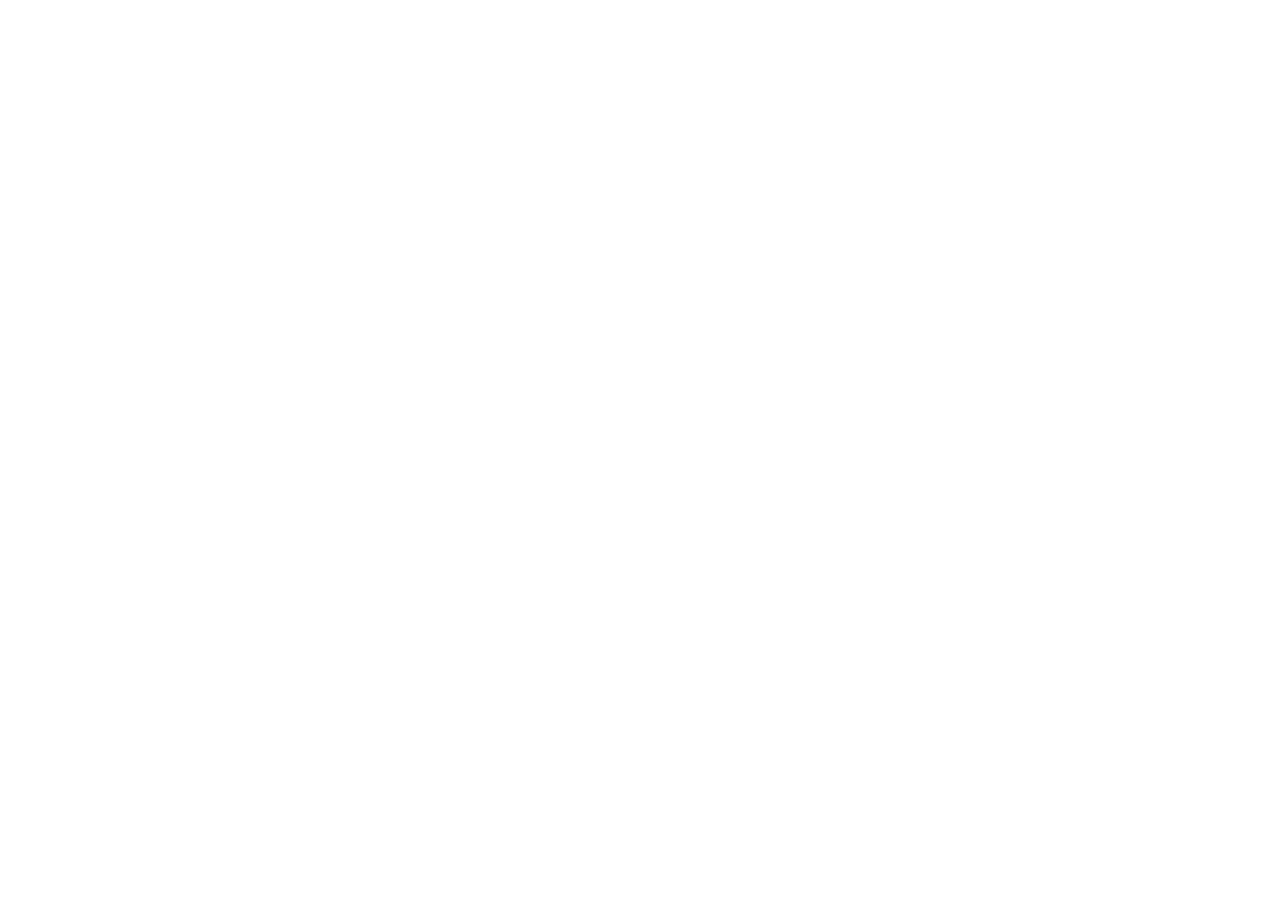
==== index.html @ 45df9052 "Setup index.html file" ====
<!DOCTYPE html>
<html lang="en">
  <head>
    <meta charset="UTF-8" />
    <meta http-equiv="X-UA-Compatible" content="IE=edge" />
    <meta name="viewport" content="width=device-width, initial-scale=1.0" />

    <!-- font-awesome -->
    <link
      rel="stylesheet"
      href="https://cdnjs.cloudflare.com/ajax/libs/font-awesome/5.15.3/css/all.min.css"
      integrity="sha512-iBBXm8fW90+nuLcSKlbmrPcLa0OT92xO1BIsZ+ywDWZCvqsWgccV3gFoRBv0z+8dLJgyAHIhR35VZc2oM/gI1w=="
      crossorigin="anonymous"
      referrerpolicy="no-referrer"
    />
    <!-- main css -->
    <link rel="stylesheet" href="style.css" />
    <title>Home | Comfy</title>
  </head>
  <body>
    <script type="module" src="./index.js"></script>
  </body>
</html>
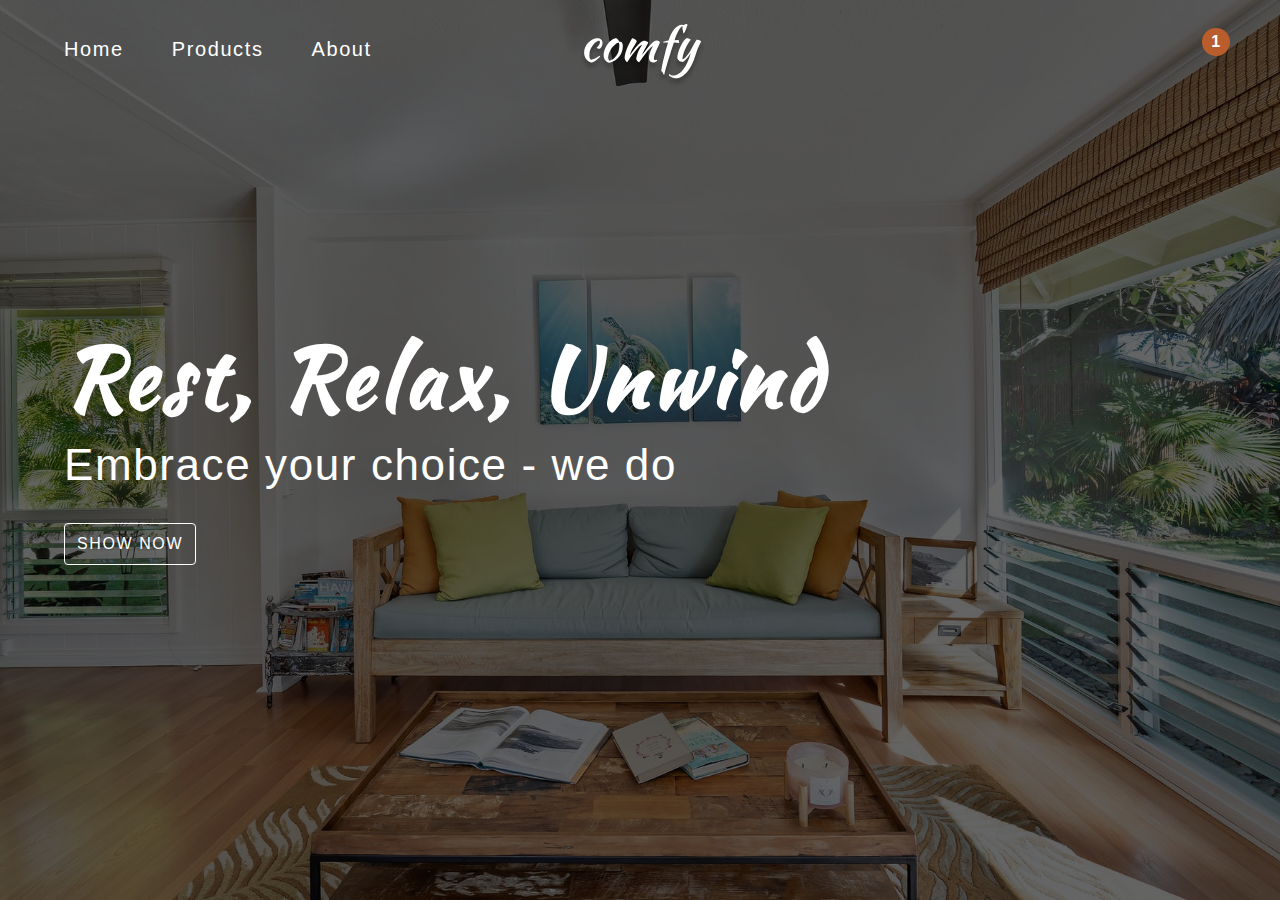
==== commit d01e93f1: "Completed structure of main page" ====
--- a/index.html
+++ b/index.html
@@ -14,10 +14,53 @@
       referrerpolicy="no-referrer"
     />
     <!-- main css -->
-    <link rel="stylesheet" href="style.css" />
+    <link rel="stylesheet" href="./styles.css" />
     <title>Home | Comfy</title>
   </head>
   <body>
+    <!-- navbar -->
+    <nav class="navbar">
+      <div class="nav-center">
+        <!-- links -->
+        <div>
+          <button class="toggle-nav">
+            <i class="fas fa-bars"></i>
+          </button>
+          <ul class="nav-links">
+            <li>
+              <a href="./index.html" class="nav-link">home</a>
+            </li>
+            <li>
+              <a href="./products.html" class="nav-link">products</a>
+            </li>
+            <li>
+              <a href="./about.html" class="nav-link">about</a>
+            </li>
+          </ul>
+        </div>
+
+        <!-- logo -->
+        <img src="./images/logo-white.svg" alt="logo" class="nav-logo" />
+
+        <!-- cart icon -->
+        <div class="toggle-container">
+          <button class="toggle-cart">
+            <i class="fas fa-shopping-cart"></i>
+          </button>
+          <span class="cart-item-count">1</span>
+        </div>
+      </div>
+    </nav>
+
+    <!-- hero -->
+    <section class="hero">
+      <div class="hero-container">
+        <h1 class="text-slanted">rest, relax, unwind</h1>
+        <h3>Embrace your choice - we do</h3>
+        <a href="./products.html" class="hero-btn">show now</a>
+      </div>
+    </section>
+
     <script type="module" src="./index.js"></script>
   </body>
 </html>
--- a/styles.css
+++ b/styles.css
@@ -0,0 +1,777 @@
+@import url('https://fonts.googleapis.com/css2?family=Kaushan+Script&display=swap');
+/*
+=============== 
+Variables
+===============
+*/
+
+:root {
+  /* dark shades of primary color*/
+  --clr-primary-1: hsl(21, 91%, 17%);
+  --clr-primary-2: hsl(21, 84%, 25%);
+  --clr-primary-3: hsl(21, 81%, 29%);
+  --clr-primary-4: hsl(21, 77%, 34%);
+  /* primary/main color */
+  --clr-primary-5: hsl(21, 62%, 45%);
+  /* lighter shades of primary color */
+  --clr-primary-6: hsl(21, 57%, 50%);
+  --clr-primary-7: hsl(21, 65%, 59%);
+  --clr-primary-8: hsl(21, 80%, 74%);
+  --clr-primary-9: hsl(21, 94%, 87%);
+  --clr-primary-10: hsl(21, 100%, 94%);
+  /* darkest grey - used for headings */
+  --clr-grey-1: #102a42;
+  --clr-grey-2: hsl(211, 39%, 23%);
+  --clr-grey-3: hsl(209, 34%, 30%);
+  --clr-grey-4: hsl(209, 28%, 39%);
+  /* grey used for paragraphs */
+  --clr-grey-5: hsl(210, 22%, 49%);
+  --clr-grey-6: hsl(209, 23%, 60%);
+  --clr-grey-7: hsl(211, 27%, 70%);
+  --clr-grey-8: hsl(210, 31%, 80%);
+  --clr-grey-9: hsl(212, 33%, 89%);
+  --clr-grey-10: hsl(210, 36%, 96%);
+  --clr-white: #fff;
+  --clr-red-dark: hsl(360, 67%, 44%);
+  --clr-red-light: hsl(360, 71%, 66%);
+  --clr-green-dark: hsl(125, 67%, 44%);
+  --clr-green-light: hsl(125, 71%, 66%);
+  --clr-black: #222;
+
+  --transition: all 0.3s linear;
+  --spacing: 0.1rem;
+  --radius: 0.25rem;
+  --light-shadow: 0 5px 15px rgba(0, 0, 0, 0.1);
+  --dark-shadow: 0 5px 15px rgba(0, 0, 0, 0.2);
+  --max-width: 1170px;
+  --fixed-width: 620px;
+}
+/*
+=============== 
+Global Styles
+===============
+*/
+
+*,
+::after,
+::before {
+  margin: 0;
+  padding: 0;
+  box-sizing: border-box;
+}
+body {
+  font-family: -apple-system, BlinkMacSystemFont, 'Segoe UI', Roboto, Oxygen,
+    Ubuntu, Cantarell, 'Open Sans', 'Helvetica Neue', sans-serif;
+  background: var(--clr-white);
+  color: var(--clr-grey-1);
+  line-height: 1.5;
+  font-size: 0.875rem;
+}
+ul {
+  list-style-type: none;
+}
+a {
+  text-decoration: none;
+}
+h1,
+h2,
+h3,
+h4 {
+  letter-spacing: var(--spacing);
+  text-transform: capitalize;
+  line-height: 1.25;
+  margin-bottom: 0.75rem;
+  font-weight: 400;
+}
+h1 {
+  font-size: 3rem;
+}
+h2 {
+  font-size: 2rem;
+}
+h3 {
+  font-size: 1.25rem;
+}
+h4 {
+  font-size: 0.875rem;
+}
+p {
+  margin-bottom: 1.25rem;
+  color: var(--clr-grey-5);
+}
+@media screen and (min-width: 800px) {
+  h1 {
+    font-size: 4rem;
+  }
+  h2 {
+    font-size: 2.5rem;
+  }
+  h3 {
+    font-size: 1.75rem;
+  }
+  h4 {
+    font-size: 1rem;
+  }
+  body {
+    font-size: 1rem;
+  }
+  h1,
+  h2,
+  h3,
+  h4 {
+    line-height: 1;
+  }
+}
+.img {
+  width: 100%;
+  display: block;
+}
+.text-slanted {
+  font-family: 'Kaushan Script', cursive;
+}
+.section-center {
+  width: 90vw;
+  max-width: var(--max-width);
+  margin: 0 auto;
+}
+.section {
+  padding: 5rem 0;
+}
+.btn {
+  background: var(--clr-primary-5);
+  color: var(--clr-white);
+  border-radius: var(--radius);
+  padding: 0.375rem 0.75rem;
+  text-transform: uppercase;
+  letter-spacing: var(--spacing);
+  display: inline-block;
+  transition: var(--transition);
+  border-color: transparent;
+  cursor: pointer;
+}
+.btn:hover {
+  background: var(--clr-primary-7);
+  color: var(--clr-black);
+}
+.section-loading {
+  text-align: center;
+  position: absolute;
+  top: 2rem;
+  left: 50%;
+  transform: translate(-50%, -50%);
+  text-align: center;
+}
+.page-loading {
+  position: fixed;
+  top: 0;
+  left: 0;
+  width: 100%;
+  height: 100%;
+  background: var(--clr-grey-10);
+  display: flex;
+  align-items: center;
+  justify-content: center;
+}
+/*
+=============== 
+Navbar
+===============
+*/
+
+.navbar {
+  height: 6rem;
+  background: transparent;
+  display: flex;
+  align-items: center;
+  justify-content: center;
+}
+
+.nav-center {
+  width: 90vw;
+  max-width: var(--max-width);
+  display: flex;
+  justify-content: space-between;
+  align-items: center;
+}
+.nav-links {
+  display: none;
+}
+.toggle-nav {
+  background: var(--clr-primary-5);
+  border-color: transparent;
+  color: var(--clr-white);
+  width: 3.75rem;
+  height: 2.25rem;
+  display: flex;
+  align-items: center;
+  justify-content: center;
+  font-size: 1.5rem;
+  border-radius: 2rem;
+  cursor: pointer;
+  transition: var(--transition);
+}
+.toggle-nav:hover {
+  background: var(--clr-primary-3);
+}
+.toggle-container {
+  position: relative;
+  margin-top: 0.75rem;
+}
+.toggle-cart {
+  background: transparent;
+  border-color: transparent;
+  font-size: 1.6rem;
+  color: var(--clr-white);
+  cursor: pointer;
+}
+.cart-item-count {
+  position: absolute;
+  top: -0.85rem;
+  right: -0.85rem;
+  background: var(--clr-primary-5);
+  width: 1.75rem;
+  height: 1.75rem;
+  display: grid;
+  place-items: center;
+  border-radius: 50%;
+  color: var(--clr-white);
+  font-weight: bold;
+  font-size: 1rem;
+}
+@media screen and (min-width: 800px) {
+  .nav-center {
+    position: relative;
+  }
+  .nav-logo {
+    position: absolute;
+    top: 50%;
+    left: 65%;
+    transform: translate(-50%, -50%);
+  }
+  .toggle-nav {
+    display: none;
+  }
+  .nav-links {
+    display: flex;
+    font-size: 1.5rem;
+    text-transform: capitalize;
+  }
+  .nav-link {
+    color: var(--clr-white);
+    margin-right: 3rem;
+    letter-spacing: var(--spacing);
+    transition: var(--transition);
+    font-size: 1.25rem;
+  }
+  .nav-link:hover {
+    color: var(--clr-primary-5);
+  }
+}
+@media screen and (min-width: 992px) {
+  .nav-logo {
+    left: 50%;
+  }
+}
+/* page navbar */
+.page .nav-link {
+  color: var(--clr-grey-1);
+}
+.page .nav-link:hover {
+  color: var(--clr-primary-5);
+}
+.page .toggle-cart {
+  color: var(--clr-grey-1);
+}
+/*
+=============== 
+Hero
+===============
+*/
+.hero {
+  min-height: 100vh;
+  margin-top: -6rem;
+  background: linear-gradient(rgba(0, 0, 0, 0.6), rgba(0, 0, 0, 0.6)),
+    url(./images/main-bg.jpeg) center/cover;
+  display: grid;
+  place-items: center;
+  color: var(--clr-white);
+}
+.hero-container {
+  width: 90vw;
+  max-width: var(--max-width);
+}
+.hero h1 {
+  font-weight: 700;
+}
+.hero h3 {
+  text-transform: none;
+  font-size: 1.5rem;
+}
+.hero-btn {
+  color: var(--clr-white);
+  background: transparent;
+  border: 1px solid var(--clr-white);
+  padding: 0.5rem 0.75rem;
+  display: inline-block;
+  margin-top: 0.75rem;
+  text-transform: uppercase;
+  letter-spacing: var(--spacing);
+  border-radius: var(--radius);
+  transition: var(--transition);
+}
+.hero-btn:hover {
+  background: var(--clr-white);
+  color: var(--clr-primary-5);
+}
+
+@media screen and (min-width: 800px) {
+  .hero h3 {
+    font-size: 1.5rem;
+    margin: 1rem 0;
+  }
+}
+
+@media screen and (min-width: 992px) {
+  .hero h1 {
+    font-size: 5.25rem;
+    letter-spacing: 5px;
+  }
+  .hero h3 {
+    font-size: 2.75rem;
+    margin: 1.5rem 0;
+  }
+}
+
+/*
+=============== 
+Sidebar
+===============
+*/
+.sidebar-overlay {
+  position: fixed;
+  top: 0;
+  left: 0;
+  width: 100%;
+  height: 100%;
+  display: grid;
+  place-items: center;
+  z-index: -1;
+  transition: var(--transition);
+  opacity: 0;
+  background: rgba(0, 0, 0, 0.5);
+}
+.sidebar-overlay.show {
+  opacity: 1;
+  z-index: 100;
+}
+.sidebar {
+  width: 90vw;
+  height: 95vh;
+  max-width: var(--fixed-width);
+  background: var(--clr-white);
+  border-radius: var(--radius);
+  box-shadow: var(--dark-shadow);
+  position: relative;
+  padding: 4rem;
+  transform: scale(0);
+}
+.show .sidebar {
+  transform: scale(1);
+}
+.sidebar-close {
+  font-size: 2rem;
+  background: transparent;
+  border-color: transparent;
+  color: var(--clr-grey-5);
+  position: absolute;
+  top: 1rem;
+  right: 1rem;
+  cursor: pointer;
+}
+.sidebar-link {
+  font-size: 1.5rem;
+  text-transform: capitalize;
+  color: var(--clr-grey-1);
+}
+.sidebar-link i {
+  color: var(--clr-grey-5);
+  margin-right: 1rem;
+  margin-bottom: 1rem;
+}
+@media screen and (min-width: 800px) {
+  .sidebar-overlay {
+    display: none;
+  }
+}
+/*
+=============== 
+Cart
+===============
+*/
+.cart-overlay {
+  position: fixed;
+  top: 0;
+  left: 0;
+  width: 100%;
+  height: 100%;
+  background: rgba(0, 0, 0, 0.5);
+  transition: var(--transition);
+  opacity: 0;
+  z-index: -1;
+}
+.cart-overlay.show {
+  opacity: 1;
+  z-index: 100;
+}
+.cart {
+  position: fixed;
+  top: 0;
+  right: 0;
+  width: 100%;
+  height: 100%;
+  max-width: 400px;
+  background: var(--clr-grey-10);
+  padding: 3rem 1rem 0 1rem;
+  display: grid;
+  grid-template-rows: auto 1fr auto;
+  transition: var(--transition);
+  transform: translateX(100%);
+  overflow: scroll;
+}
+.show .cart {
+  transform: translateX(0);
+}
+.cart-close {
+  font-size: 2rem;
+  background: transparent;
+  border-color: transparent;
+  color: var(--clr-grey-5);
+  position: absolute;
+  top: 0.5rem;
+  left: 1rem;
+  cursor: pointer;
+}
+.cart header {
+  text-align: center;
+}
+.cart header h3 {
+  font-weight: 500;
+}
+.cart-total {
+  text-align: center;
+  margin-bottom: 2rem;
+  font-weight: 500;
+}
+.cart-checkout {
+  display: block;
+  width: 75%;
+  margin: 0 auto;
+  margin-bottom: 3rem;
+}
+/* cart item */
+.cart-item {
+  margin: 1rem 0;
+  display: grid;
+  grid-template-columns: auto 1fr auto;
+
+  column-gap: 1.5rem;
+  align-items: center;
+}
+.cart-item-img {
+  width: 75px;
+  height: 50px;
+  object-fit: cover;
+  border-radius: var(--radius);
+}
+.cart-item-name {
+  margin-bottom: 0.15rem;
+}
+.cart-item-price {
+  margin-bottom: 0;
+  font-size: 0.75rem;
+  color: var(--clr-grey-3);
+}
+.cart-item-remove-btn {
+  background: transparent;
+  border-color: transparent;
+  color: var(--clr-grey-5);
+  letter-spacing: var(--spacing);
+  cursor: pointer;
+}
+.cart-item-amount {
+  margin-bottom: 0;
+  text-align: center;
+  color: var(--clr-grey-3);
+  line-height: 1;
+}
+.cart-item-increase-btn,
+.cart-item-decrease-btn {
+  background: transparent;
+  border-color: transparent;
+  color: var(--clr-primary-5);
+  cursor: pointer;
+  font-size: 0.85rem;
+  padding: 0.25rem;
+}
+/*
+=============== 
+Title
+===============
+*/
+
+.title h2 {
+  display: flex;
+  justify-content: center;
+  align-items: center;
+  font-weight: 500;
+}
+.title span {
+  color: var(--clr-primary-5);
+  font-size: 0.85em;
+  margin-right: 1rem;
+}
+/*
+=============== 
+product
+===============
+*/
+.product-img {
+  height: 15rem;
+  object-fit: cover;
+  border-radius: var(--radius);
+}
+.product-container {
+  position: relative;
+}
+.product-icons {
+  position: absolute;
+  top: 50%;
+  left: 50%;
+  transform: translate(-50%, -50%);
+  opacity: 0;
+  display: flex;
+  transition: var(--transition);
+}
+.product-icon {
+  width: 2.25rem;
+  height: 2.25rem;
+  background: var(--clr-primary-5);
+  color: var(--clr-white);
+  display: grid;
+  place-items: center;
+  border-radius: 50%;
+  transition: var(--transition);
+  cursor: pointer;
+  font-size: 1rem;
+  border-color: transparent;
+  margin: 0 0.5rem;
+}
+.product-icon:hover {
+  background: var(--clr-primary-7);
+}
+.product-container:hover .product-icons {
+  opacity: 1;
+}
+.product footer {
+  padding: 0.75rem 0;
+  text-align: center;
+}
+.product-name {
+  margin-bottom: 0.25rem;
+  text-transform: capitalize;
+  letter-spacing: var(--spacing);
+}
+.product-price {
+  margin-bottom: 0;
+  color: var(--clr-grey-3);
+  font-weight: 700;
+}
+
+.featured-center {
+  margin: 3rem auto 2rem auto;
+  display: grid;
+  gap: 1rem;
+  min-height: 6rem;
+  position: relative;
+}
+.featured .btn {
+  display: block;
+  width: 11rem;
+  margin: 0 auto;
+  text-align: center;
+}
+@media screen and (min-width: 992px) {
+  .featured-center {
+    display: grid;
+    grid-template-columns: 1fr 1fr;
+  }
+}
+@media screen and (min-width: 1200px) {
+  .featured-center {
+    display: grid;
+    grid-template-columns: 1fr 1fr 1fr;
+  }
+  .product .img {
+    height: 13rem;
+  }
+}
+/*
+=============== 
+About Page
+===============
+*/
+.about-text {
+  line-height: 2;
+  max-width: 45em;
+  margin: 0 auto;
+  margin-top: 2rem;
+}
+
+/*
+=============== 
+Products Page
+===============
+*/
+.products {
+  width: 90vw;
+  display: grid;
+  grid-gap: 1rem;
+  margin: 4rem auto;
+  max-width: var(--max-width);
+  position: relative;
+}
+.filters-container {
+  position: sticky;
+  top: 1rem;
+}
+.filters h4 {
+  font-weight: 500;
+  margin: 1.5rem 0 0.5rem;
+}
+
+.search-input {
+  padding: 0.5rem;
+  background: var(--clr-grey-10);
+  border-radius: var(--radius);
+  border-color: transparent;
+  letter-spacing: var(--spacing);
+}
+.search-input::placeholder {
+  text-transform: capitalize;
+}
+.company-btn {
+  display: block;
+  margin: 0.25em 0;
+  padding: 0.25rem;
+  text-transform: capitalize;
+  background: transparent;
+  border-color: transparent;
+  letter-spacing: var(--spacing);
+  color: var(--clr-grey-5);
+  cursor: pointer;
+  transition: var(--transition);
+}
+.company-btn:hover {
+  color: var(--clr-grey-3);
+}
+.price-filter {
+  background: var(--clr-grey-5) !important;
+  color: var(--clr-grey-5);
+}
+@media screen and (min-width: 768px) {
+  .products {
+    grid-template-columns: 200px 1fr;
+  }
+  .categories {
+    position: sticky;
+    top: 1rem;
+  }
+}
+@media screen and (min-width: 992px) {
+  .products-container {
+    display: grid;
+    grid-template-columns: repeat(2, 1fr);
+    gap: 1rem;
+  }
+  .products-container .product-img {
+    height: 10rem;
+  }
+  .products-container .product-name {
+    font-size: 0.85rem;
+  }
+  .products-container .product-price {
+    font-size: 0.85rem;
+  }
+}
+@media screen and (min-width: 1170px) {
+  .products-container {
+    grid-template-columns: repeat(3, 1fr);
+  }
+}
+.filter-error {
+  position: absolute;
+  top: 5rem;
+  left: 0;
+  width: 100%;
+  text-align: center;
+  margin-top: 4rem;
+}
+/*
+=============== 
+Single Product Page
+===============
+*/
+.page-hero {
+  min-height: 20vh;
+  display: grid;
+  place-items: center;
+  background: var(--clr-grey-10);
+  color: var(--clr-grey-5);
+}
+.page-hero-title {
+  font-weight: 500;
+}
+.single-product {
+  padding: 2rem 0;
+}
+.single-product-center {
+  margin: 2rem auto;
+  display: grid;
+  gap: 1rem 2rem;
+}
+.single-product-img {
+  height: 25rem;
+  border-radius: var(--radius);
+  object-fit: cover;
+}
+.single-product-company {
+  font-size: 1.2rem;
+  color: var(--clr-grey-8);
+  text-transform: uppercase;
+  letter-spacing: var(--spacing);
+  margin-bottom: 1.25rem;
+}
+.single-product-price {
+  color: var(--clr-grey-3);
+  font-size: 1.25rem;
+  font-weight: 500;
+}
+
+.product-color {
+  display: inline-block;
+  width: 1rem;
+  height: 1rem;
+  border-radius: 50%;
+  background: #222;
+  margin: 0.5rem 0.5rem 1.5rem 0;
+}
+
+.single-product-desc {
+  max-width: 25em;
+  line-height: 1.8;
+}
+@media screen and (min-width: 992px) {
+  .single-product-center {
+    grid-template-columns: 1fr 1fr;
+  }
+}
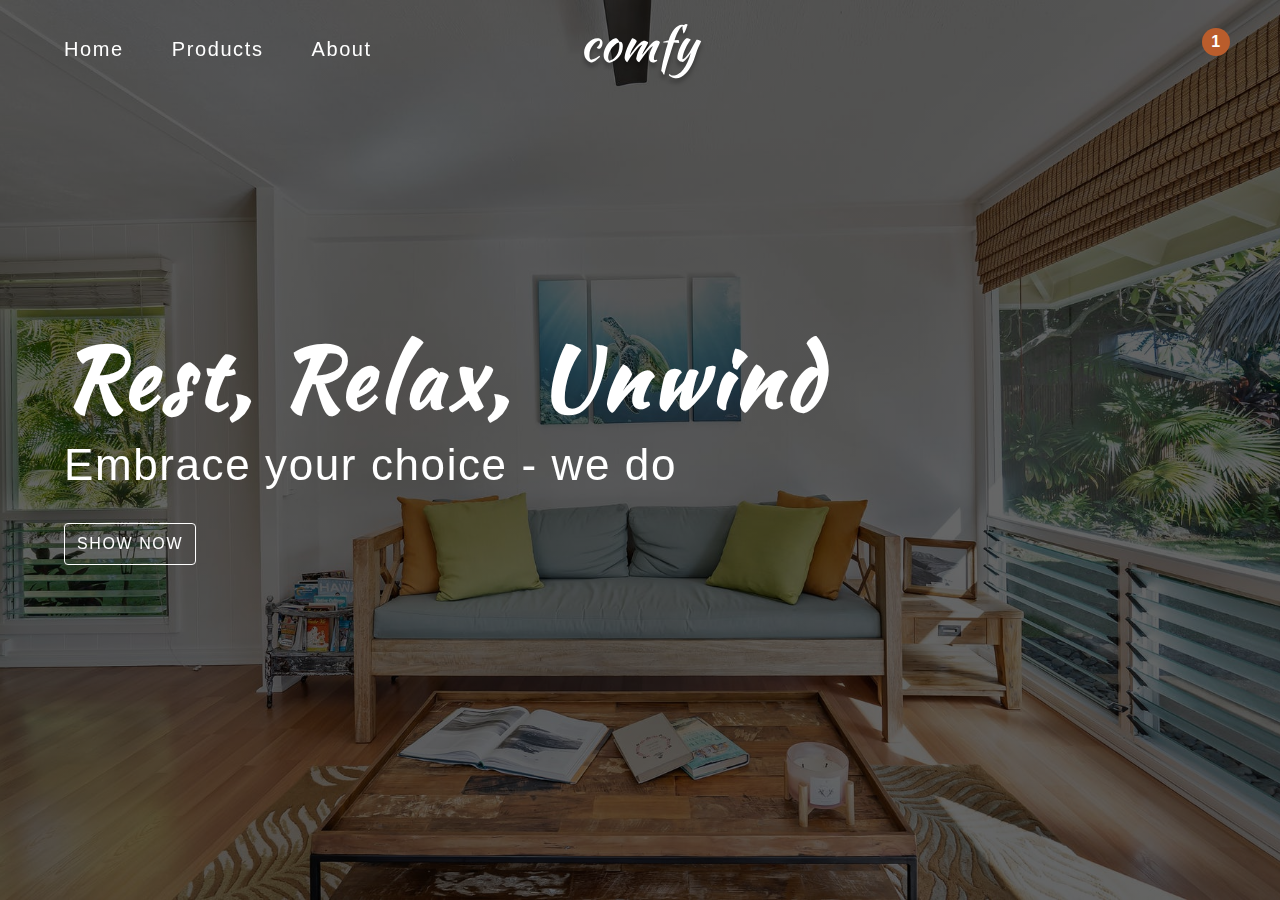
==== commit 9dd34b04: "Completed cart html" ====
--- a/index.html
+++ b/index.html
@@ -51,6 +51,7 @@
         </div>
       </div>
     </nav>
+    <!-- end of navbar -->
 
     <!-- hero -->
     <section class="hero">
@@ -60,7 +61,82 @@
         <a href="./products.html" class="hero-btn">show now</a>
       </div>
     </section>
+    <!-- end of hero -->
 
+    <!-- sidebar -->
+    <div class="sidebar-overlay">
+      <aside class="sidebar">
+        <!-- close button -->
+        <button class="sidebar-close">
+          <i class="fas fa-times"> </i>
+        </button>
+        <!-- links -->
+        <ul class="sidebar-links">
+          <li>
+            <a href="./index.html" class="sidebar-link">
+              <i class="fas fa-home fa-fw"></i>
+              home
+            </a>
+          </li>
+          <li>
+            <a href="./products.html" class="sidebar-link">
+              <i class="fas fa-couch fa-fw"></i>
+              products
+            </a>
+          </li>
+          <li>
+            <a href="./about.html" class="sidebar-link">
+              <i class="fas fa-book fa-fw"></i>
+              about
+            </a>
+          </li>
+        </ul>
+      </aside>
+    </div>
+    <!-- end of sidebar -->
+
+    <!-- cart -->
+    <div class="cart-overlay">
+      <aside class="cart">
+        <button class="cart-close">
+          <i class="fas fa-times"></i>
+        </button>
+        <header>
+          <h3 class="text-slanted">your bag</h3>
+        </header>
+        <!-- cart items -->
+        <div class="cart-items">
+          <!-- single item -->
+          <article class="cart-item" data-id="">
+            <img src="./images/main-bg.jpeg" alt="name" class="cart-item-img" />
+            <!-- item info -->
+            <div>
+              <h4 class="cart-item-name">high-bach bench</h4>
+              <p class="cart-item-price">$13.99</p>
+              <button class="cart-item-remove-btn"></button>
+            </div>
+            <!-- amount toggle -->
+            <div>
+              <button class="cart-item-increase-btn">
+                <i class="fas fa-chevron-up"></i>
+              </button>
+              <p class="cart-item-amount">1</p>
+              <button class="cart-item-decrease-btn">
+                <i class="fas fa-chevron-down"></i>
+              </button>
+            </div>
+          </article>
+          <!-- end of single item -->
+        </div>
+        <!-- footer -->
+        <footer>
+          <h3 class="cart-total text-slanded">total : $12.99</h3>
+          <button class="cart-checkout btn">checkout</button>
+        </footer>
+        <!-- end of footer -->
+      </aside>
+    </div>
+    <!-- end of cart -->
     <script type="module" src="./index.js"></script>
   </body>
 </html>
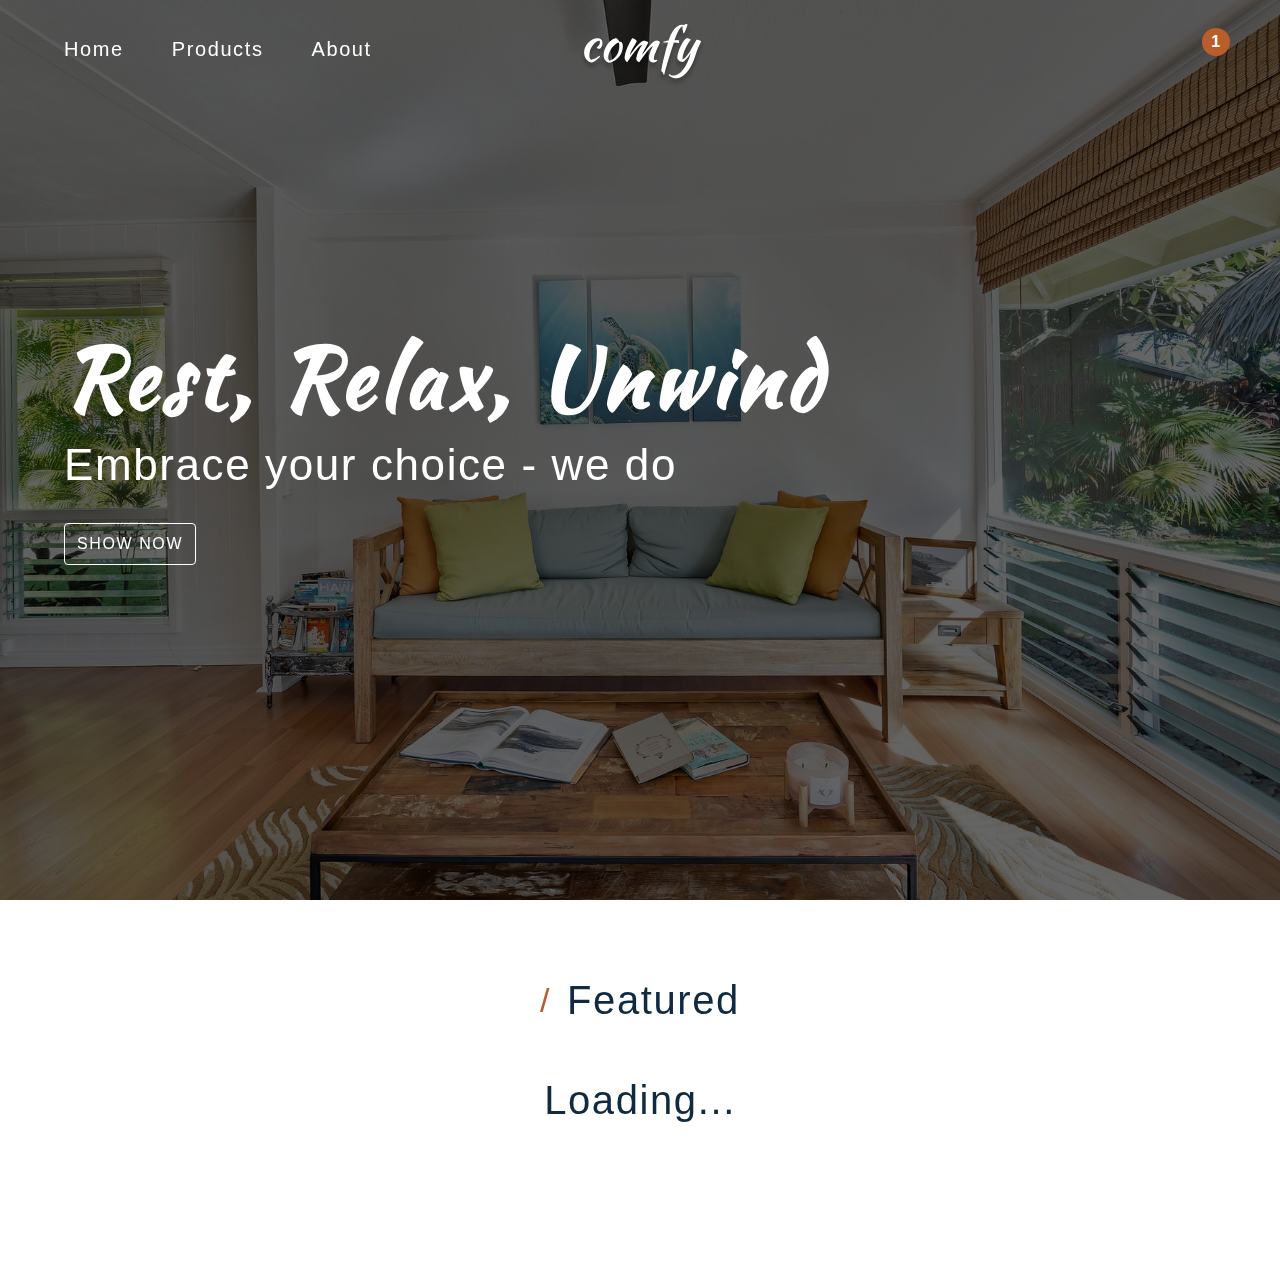
==== commit dbe05753: "Completed html of featured products" ====
--- a/index.html
+++ b/index.html
@@ -137,6 +137,37 @@
       </aside>
     </div>
     <!-- end of cart -->
+
+    <!-- featured products -->
+    <section class="section featured">
+      <div class="title">
+        <h2><span>/</span> featured</h2>
+      </div>
+      <div class="featured-center section-center">
+        <h2 class="section-loading">loading...</h2>
+        <!-- single product -->
+        <!-- <article class="product">
+          <div class="product-container">
+            <img src="./images/main-bg.jpeg" alt="" class="product-img" />
+            <div class="product-icons">
+              <a href="product.html?id=1" class="product-icon">
+                <i class="fas fa-search"></i>
+              </a>
+              <button class="product-cart-btn product-icon" data-id="1">
+                <i class="fas fa-shopping-cart"></i>
+              </button>
+            </div>
+          </div>
+          <footer>
+            <p class="product-name">name</p>
+            <h4 class="product-price">19.99</h4>
+          </footer>
+        </article> -->
+        <!-- end of single product -->
+      </div>
+    </section>
+    <!-- end of featured products -->
+
     <script type="module" src="./index.js"></script>
   </body>
 </html>
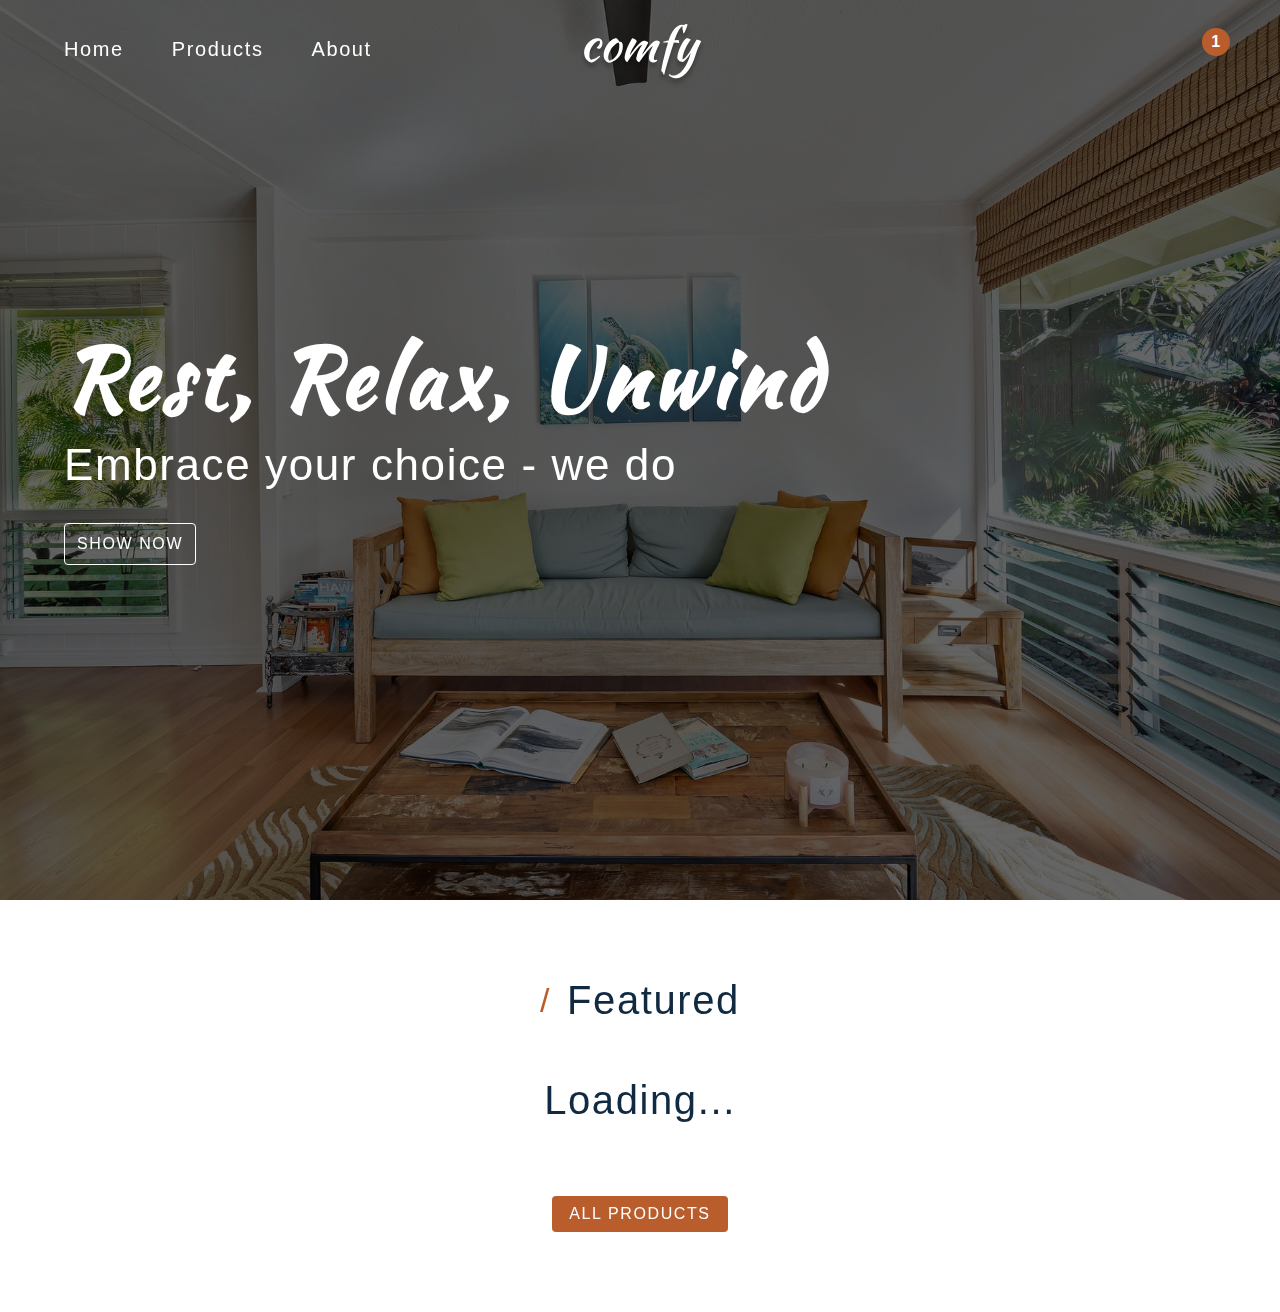
==== commit 9d995db5: "Added all products link" ====
--- a/index.html
+++ b/index.html
@@ -165,6 +165,7 @@
         </article> -->
         <!-- end of single product -->
       </div>
+      <a href="./products.html" class="btn">all products</a>
     </section>
     <!-- end of featured products -->
 
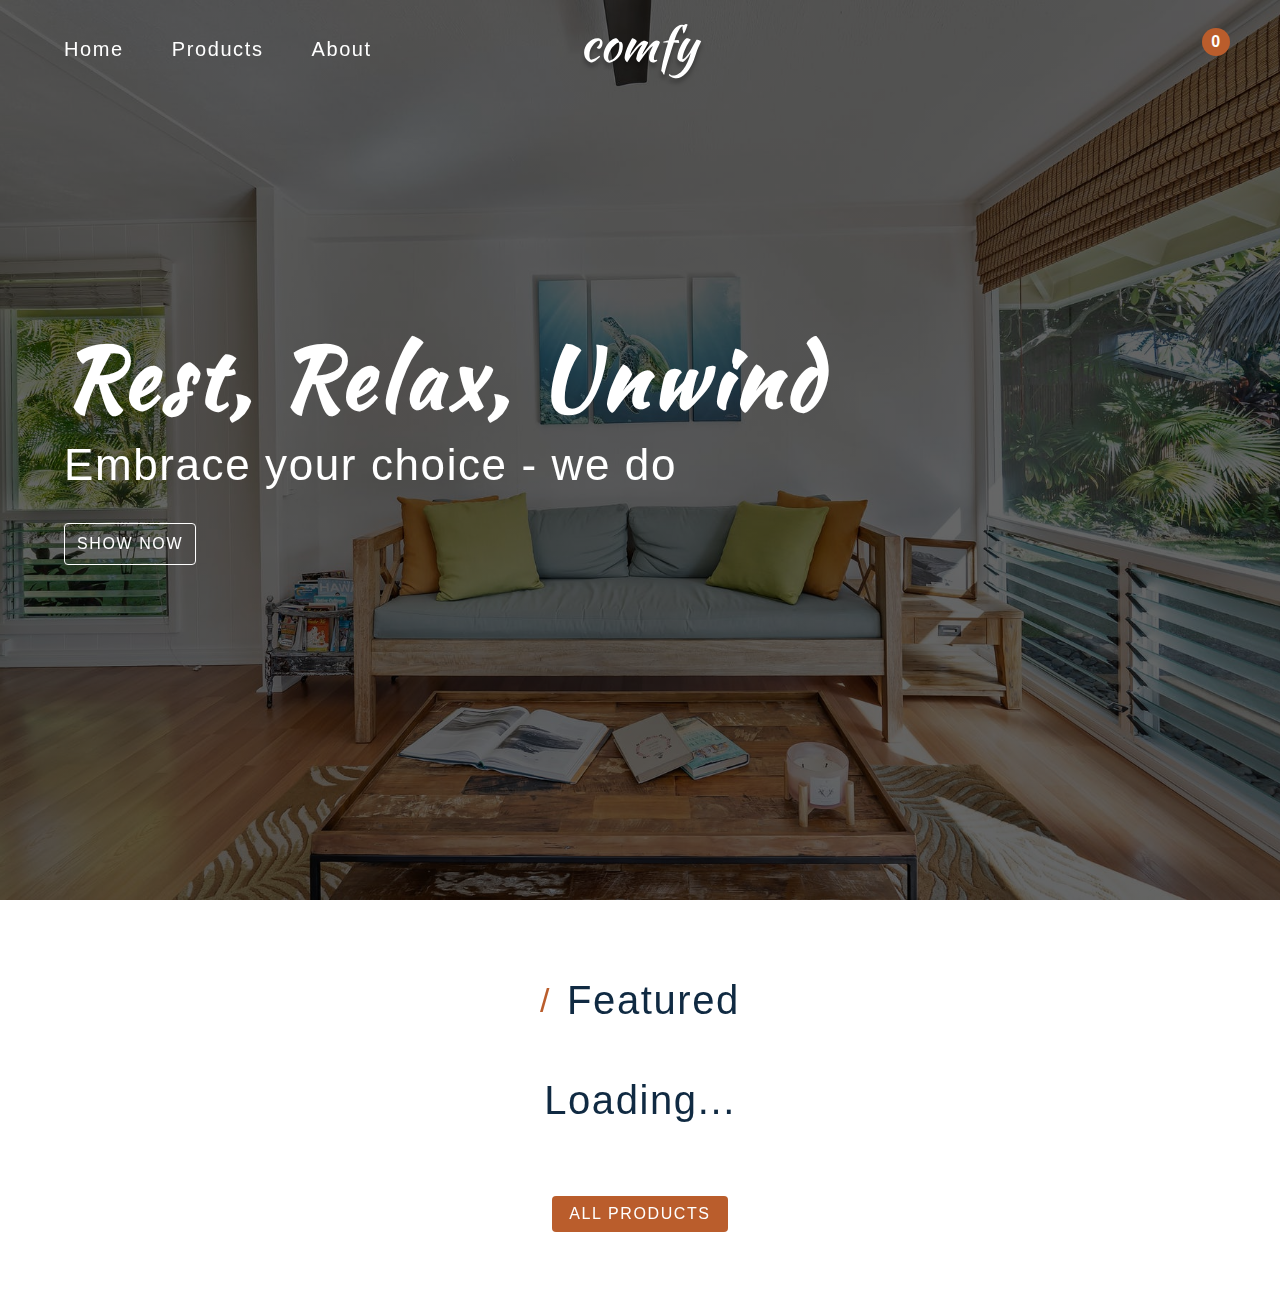
==== commit 8280cc35: "Removed single cart item" ====
--- a/index.html
+++ b/index.html
@@ -107,15 +107,13 @@
         <!-- cart items -->
         <div class="cart-items">
           <!-- single item -->
-          <article class="cart-item" data-id="">
+          <!-- <article class="cart-item" data-id="">
             <img src="./images/main-bg.jpeg" alt="name" class="cart-item-img" />
-            <!-- item info -->
             <div>
               <h4 class="cart-item-name">high-bach bench</h4>
               <p class="cart-item-price">$13.99</p>
               <button class="cart-item-remove-btn"></button>
             </div>
-            <!-- amount toggle -->
             <div>
               <button class="cart-item-increase-btn">
                 <i class="fas fa-chevron-up"></i>
@@ -125,7 +123,7 @@
                 <i class="fas fa-chevron-down"></i>
               </button>
             </div>
-          </article>
+          </article> -->
           <!-- end of single item -->
         </div>
         <!-- footer -->
